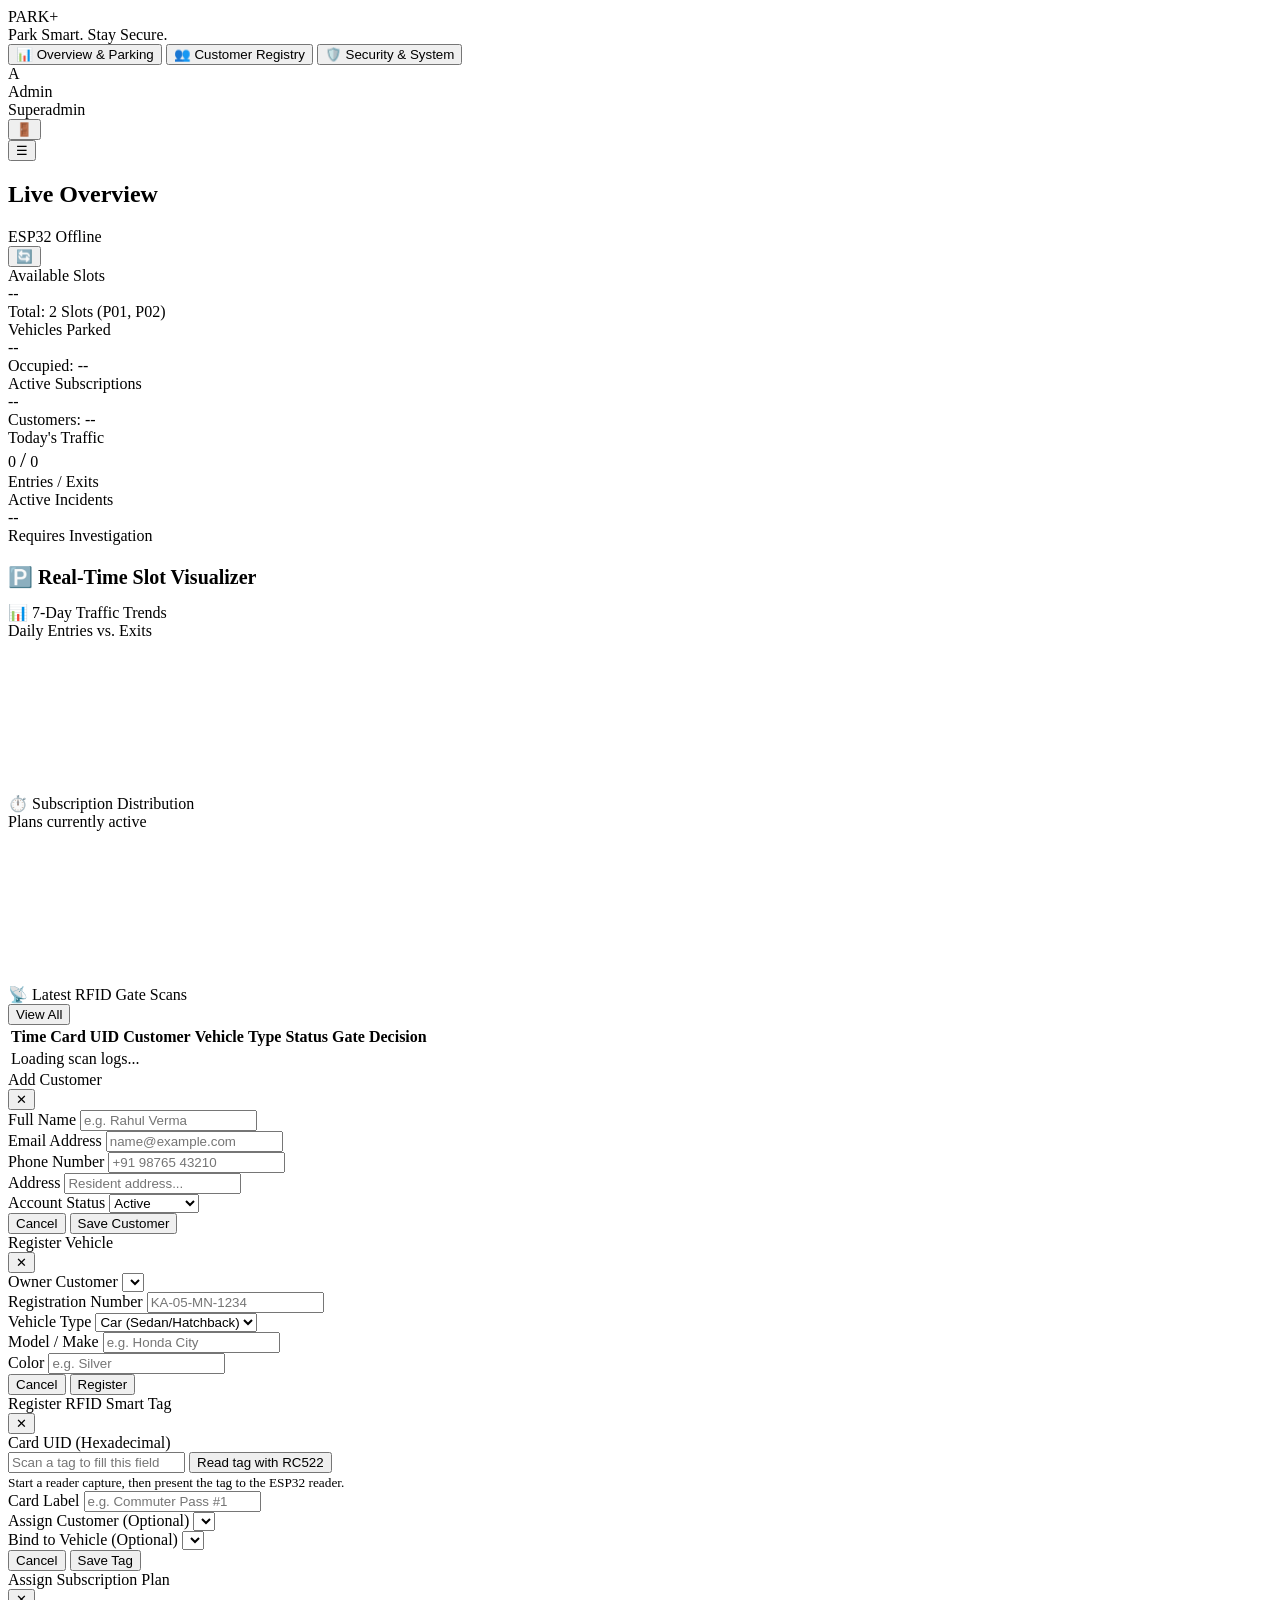
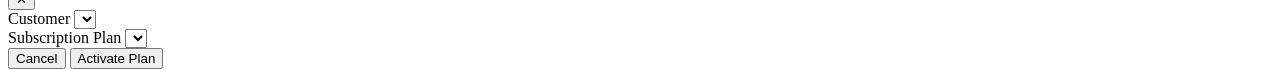
==== frontend/templates/index.html @ 94f4ef4c "feat: Implement machine learning models for parking duration prediction - Added model training scrip" ====
<!DOCTYPE html>
<html lang="en">
<head>
  <meta charset="UTF-8">
  <meta name="viewport" content="width=device-width, initial-scale=1.0">
  <title>PARK+ | Intelligent Parking &amp; Vehicle Security System</title>
  <link rel="stylesheet" href="/static/css/style.css">
  <script src="/static/vendor/chart.umd.min.js"></script>
</head>
<body>

  <div class="app-wrapper">
    
    <!-- ==================== SIDEBAR ==================== -->
    <aside class="sidebar" id="sidebar">
      <div class="brand-header">
        <div class="brand-logo-wrap">
          <div>
            <div class="brand-title">
              PARK<span class="brand-plus">+</span>
            </div>
            <div class="brand-tagline">Park Smart. Stay Secure.</div>
          </div>
        </div>
      </div>

      <nav class="nav-menu" aria-label="Main navigation">
        <button class="nav-item nav-group-item active" type="button" data-group="overview">
          <span>📊</span> Overview &amp; Parking
        </button>
        <button class="nav-item nav-group-item" type="button" data-group="registry">
          <span>👥</span> Customer Registry
        </button>
        <button class="nav-item nav-group-item" type="button" data-group="operations">
          <span>🛡️</span> Security &amp; System
        </button>
      </nav>

      <div class="sidebar-footer">
        <div class="admin-profile-pill">
          <div class="admin-avatar" id="adminAvatar">A</div>
          <div class="admin-meta">
            <div class="admin-name" id="adminNameDisplay">Admin</div>
            <div class="admin-role" id="adminRoleDisplay">Superadmin</div>
          </div>
        </div>
        <button id="logoutBtn" class="btn btn-sm btn-outline" title="Log Out">🚪</button>
      </div>
    </aside>

    <!-- ==================== MAIN CONTENT WRAPPER ==================== -->
    <div class="main-wrapper">
      
      <!-- Top Navbar -->
      <header class="top-navbar">
        <div class="page-title-wrap">
          <button class="mobile-menu-toggle" id="mobileMenuToggle">☰</button>
          <h2 class="current-page-title" id="pageTitle">Live Overview</h2>
        </div>

        <div class="navbar-actions">
          <!-- ESP32 Online status pill -->
          <div class="system-status-badge" id="deviceStatusPill">
            <span class="status-dot offline" id="deviceStatusDot"></span>
            <span id="deviceStatusText">ESP32 Offline</span>
          </div>

          <!-- Refresh Data button -->
          <button class="btn btn-sm btn-outline" id="refreshDataBtn" title="Refresh Current View">
            🔄
          </button>
        </div>
      </header>

      <nav class="module-tabs" id="moduleTabs" aria-label="Modules in this section"></nav>

      <!-- Body / Views Container -->
      <main class="content-body">
        
        <!-- ==================== 1. DASHBOARD VIEW ==================== -->
        <section id="view-dashboard" class="page-view">
          
          <!-- Top KPI Tiles -->
          <div class="kpi-grid">
            <div class="kpi-card kpi-primary">
              <div class="kpi-label">Available Slots</div>
              <div class="kpi-value" id="kpiAvailableSlots">--</div>
              <div class="kpi-footer">Total: 2 Slots (P01, P02)</div>
            </div>

            <div class="kpi-card kpi-secondary">
              <div class="kpi-label">Vehicles Parked</div>
              <div class="kpi-value" id="kpiVehiclesParked">--</div>
              <div class="kpi-footer">Occupied: <span id="kpiOccupiedSlots">--</span></div>
            </div>

            <div class="kpi-card kpi-accent">
              <div class="kpi-label">Active Subscriptions</div>
              <div class="kpi-value" id="kpiActiveSubs">--</div>
              <div class="kpi-footer">Customers: <span id="kpiTotalCustomers">--</span></div>
            </div>

            <div class="kpi-card kpi-warning">
              <div class="kpi-label">Today's Traffic</div>
              <div class="kpi-value"><span id="kpiTodayEntries">0</span><span style="font-size:22px;margin:0 4px;">/</span><span id="kpiTodayExits">0</span></div>
              <div class="kpi-footer">Entries / Exits</div>
            </div>

            <div class="kpi-card kpi-danger">
              <div class="kpi-label">Active Incidents</div>
              <div class="kpi-value" id="kpiActiveIncidents">--</div>
              <div class="kpi-footer">Requires Investigation</div>
            </div>
          </div>

          <!-- Parking Slot Live Visualizer Cards (P01 & P02) -->
          <h3 style="margin-bottom: 14px; font-size: 20px;">🅿️ Real-Time Slot Visualizer</h3>
          <div class="slots-showcase-grid" id="slotsShowcaseGrid">
            <!-- Dynamically populated slot cards -->
          </div>

          <!-- Charts Grid -->
          <div class="chart-grid">
            <div class="chart-box">
              <div class="card-header">
                <div class="card-title">📊 7-Day Traffic Trends</div>
                <div class="card-subtitle">Daily Entries vs. Exits</div>
              </div>
              <div class="chart-canvas-container">
                <canvas id="trafficTrendChart"></canvas>
              </div>
            </div>

            <div class="chart-box">
              <div class="card-header">
                <div class="card-title">⏱️ Subscription Distribution</div>
                <div class="card-subtitle">Plans currently active</div>
              </div>
              <div class="chart-canvas-container">
                <canvas id="subscriptionDistChart"></canvas>
              </div>
            </div>
          </div>

          <!-- Recent Activity Tables -->
          <div class="card">
            <div class="card-header">
              <div class="card-title">📡 Latest RFID Gate Scans</div>
              <button class="btn btn-sm btn-outline" onclick="app.navigateTo('rfid')">View All</button>
            </div>
            <div class="table-container" style="margin-bottom: 0;">
              <table class="neo-table">
                <thead>
                  <tr>
                    <th>Time</th>
                    <th>Card UID</th>
                    <th>Customer</th>
                    <th>Vehicle</th>
                    <th>Type</th>
                    <th>Status</th>
                    <th>Gate Decision</th>
                  </tr>
                </thead>
                <tbody id="recentScansTableBody">
                  <tr><td colspan="7" class="text-center">Loading scan logs...</td></tr>
                </tbody>
              </table>
            </div>
          </div>

        </section>

        <!-- ==================== 2. PARKING & SESSIONS VIEW ==================== -->
        <section id="view-parking" class="page-view" style="display: none;">
          <div class="card">
            <div class="card-header">
              <div class="card-title">🅿️ Physical Parking Slots</div>
            </div>
            <div class="slots-showcase-grid" id="parkingSlotsDetailedGrid"></div>
          </div>

          <div class="card">
            <div class="card-header">
              <div class="card-title">📋 Parking Sessions Log</div>
              <div style="display:flex; gap:10px;">
                <select id="sessionStatusFilter" class="form-control" style="width: auto; padding: 6px 12px;">
                  <option value="">All Statuses</option>
                  <option value="active">Active Only</option>
                  <option value="completed">Completed</option>
                </select>
                <button class="btn btn-sm btn-outline" id="filterSessionsBtn">Apply</button>
              </div>
            </div>
            <div class="table-container">
              <table class="neo-table">
                <thead>
                  <tr>
                    <th>Session Code</th>
                    <th>Slot</th>
                    <th>Vehicle</th>
                    <th>Customer</th>
                    <th>Entry Time</th>
                    <th>Exit Time</th>
                    <th>Duration</th>
                    <th>Billed</th>
                    <th>Status</th>
                  </tr>
                </thead>
                <tbody id="sessionsTableBody">
                  <tr><td colspan="9" class="text-center">Loading parking sessions...</td></tr>
                </tbody>
              </table>
            </div>
          </div>
        </section>

        <!-- ==================== 3. CUSTOMER MANAGEMENT ==================== -->
        <section id="view-customers" class="page-view" style="display: none;">
          <div class="card">
            <div class="card-header">
              <div class="card-title">👥 Registered Customers</div>
              <button class="btn btn-sm btn-primary" onclick="app.openCustomerModal()">+ Add Customer</button>
            </div>
            <div style="display:flex; gap:12px; margin-bottom: 16px;">
              <input type="text" id="customerSearchInput" class="form-control" placeholder="Search by name, email, phone or code...">
              <button class="btn btn-sm btn-outline" id="customerSearchBtn">Search</button>
            </div>
            <div class="table-container">
              <table class="neo-table">
                <thead>
                  <tr>
                    <th>Code</th>
                    <th>Name</th>
                    <th>Email</th>
                    <th>Phone</th>
                    <th>Vehicles</th>
                    <th>RFID Cards</th>
                    <th>Status</th>
                    <th>Actions</th>
                  </tr>
                </thead>
                <tbody id="customersTableBody">
                  <tr><td colspan="8" class="text-center">Loading customers...</td></tr>
                </tbody>
              </table>
            </div>
          </div>
        </section>

        <!-- ==================== 4. VEHICLE MANAGEMENT ==================== -->
        <section id="view-vehicles" class="page-view" style="display: none;">
          <div class="card">
            <div class="card-header">
              <div class="card-title">🚙 Vehicle Registry</div>
              <button class="btn btn-sm btn-primary" onclick="app.openVehicleModal()">+ Register Vehicle</button>
            </div>
            <div style="display:flex; gap:12px; margin-bottom: 16px;">
              <input type="text" id="vehicleSearchInput" class="form-control" placeholder="Search registration number, model...">
              <button class="btn btn-sm btn-outline" id="vehicleSearchBtn">Search</button>
            </div>
            <div class="table-container">
              <table class="neo-table">
                <thead>
                  <tr>
                    <th>Reg Number</th>
                    <th>Customer</th>
                    <th>Type</th>
                    <th>Model</th>
                    <th>Color</th>
                    <th>Linked Tag</th>
                    <th>Status</th>
                    <th>Actions</th>
                  </tr>
                </thead>
                <tbody id="vehiclesTableBody">
                  <tr><td colspan="8" class="text-center">Loading vehicles...</td></tr>
                </tbody>
              </table>
            </div>
          </div>
        </section>

        <!-- ==================== 5. RFID CARD MANAGEMENT ==================== -->
        <section id="view-rfid" class="page-view" style="display: none;">
          <div class="card">
            <div class="card-header">
              <div class="card-title">💳 RFID Smart Tags</div>
              <button class="btn btn-sm btn-primary" onclick="app.openRfidModal()">+ Register RFID Card</button>
            </div>
            <div class="table-container">
              <table class="neo-table">
                <thead>
                  <tr>
                    <th>Card UID</th>
                    <th>Label</th>
                    <th>Assigned Customer</th>
                    <th>Vehicle</th>
                    <th>Status</th>
                    <th>Last Used</th>
                    <th>Actions</th>
                  </tr>
                </thead>
                <tbody id="rfidCardsTableBody">
                  <tr><td colspan="7" class="text-center">Loading RFID tags...</td></tr>
                </tbody>
              </table>
            </div>
          </div>

          <div class="card">
            <div class="card-header">
              <div class="card-title">⚠️ Unregistered / Blocked RFID Scan Alerts</div>
            </div>
            <div class="table-container">
              <table class="neo-table">
                <thead>
                  <tr>
                    <th>UID Scanned</th>
                    <th>Device</th>
                    <th>Denial Reason</th>
                    <th>Attempts</th>
                    <th>Latest Attempt</th>
                    <th>Quick Action</th>
                  </tr>
                </thead>
                <tbody id="unregisteredScansTableBody">
                  <tr><td colspan="6" class="text-center">No unauthorized scans detected.</td></tr>
                </tbody>
              </table>
            </div>
          </div>
        </section>

        <!-- ==================== 6. SUBSCRIPTION MANAGEMENT ==================== -->
        <section id="view-subscriptions" class="page-view" style="display: none;">
          <div class="card">
            <div class="card-header">
              <div class="card-title">⏱️ Subscription Plans</div>
              <button class="btn btn-sm btn-primary" onclick="app.openPlanModal()">+ Create Plan</button>
            </div>
            <div class="kpi-grid" id="subscriptionPlansGrid"></div>
          </div>

          <div class="card">
            <div class="card-header">
              <div class="card-title">📜 Customer Subscriptions &amp; Balances</div>
              <button class="btn btn-sm btn-accent" onclick="app.openAssignSubModal()">+ Assign Plan to Customer</button>
            </div>
            <div class="table-container">
              <table class="neo-table">
                <thead>
                  <tr>
                    <th>Subscription Code</th>
                    <th>Customer</th>
                    <th>Plan</th>
                    <th>Remaining Balance</th>
                    <th>Consumed</th>
                    <th>Expiry Date</th>
                    <th>Status</th>
                    <th>Actions</th>
                  </tr>
                </thead>
                <tbody id="subscriptionsTableBody">
                  <tr><td colspan="8" class="text-center">Loading customer subscriptions...</td></tr>
                </tbody>
              </table>
            </div>
          </div>

          <div class="card">
            <div class="card-header">
              <div class="card-title">📑 Immutable Transaction Ledger</div>
            </div>
            <div class="table-container">
              <table class="neo-table">
                <thead>
                  <tr>
                    <th>Txn Code</th>
                    <th>Customer</th>
                    <th>Type</th>
                    <th>Seconds Amount</th>
                    <th>Balance After</th>
                    <th>Amount (₹)</th>
                    <th>Timestamp</th>
                    <th>Description</th>
                  </tr>
                </thead>
                <tbody id="transactionsTableBody">
                  <tr><td colspan="8" class="text-center">Loading transactions...</td></tr>
                </tbody>
              </table>
            </div>
          </div>
        </section>

        <!-- ==================== 7. SECURITY & INCIDENTS ==================== -->
        <section id="view-security" class="page-view" style="display: none;">
          <div class="card">
            <div class="card-header">
              <div class="card-title">🚨 Security Incident Center</div>
              <button class="btn btn-sm btn-danger" onclick="app.openSecurityModal()">+ Log Manual Incident</button>
            </div>
            <div style="display:flex; gap:12px; margin-bottom: 16px;">
              <select id="incidentSeverityFilter" class="form-control" style="width: auto;">
                <option value="">All Severities</option>
                <option value="critical">Critical</option>
                <option value="high">High</option>
                <option value="medium">Medium</option>
                <option value="low">Low</option>
              </select>
              <select id="incidentStatusFilter" class="form-control" style="width: auto;">
                <option value="">All Statuses</option>
                <option value="open">Open</option>
                <option value="investigating">Investigating</option>
                <option value="resolved">Resolved</option>
                <option value="dismissed">Dismissed</option>
              </select>
              <button class="btn btn-sm btn-outline" id="filterIncidentsBtn">Filter</button>
            </div>
            <div class="table-container">
              <table class="neo-table">
                <thead>
                  <tr>
                    <th>Event Code</th>
                    <th>Type</th>
                    <th>Severity</th>
                    <th>Description</th>
                    <th>Slot / Vehicle</th>
                    <th>Status</th>
                    <th>Created At</th>
                    <th>Actions</th>
                  </tr>
                </thead>
                <tbody id="incidentsTableBody">
                  <tr><td colspan="8" class="text-center">Loading security incidents...</td></tr>
                </tbody>
              </table>
            </div>
          </div>
        </section>

        <!-- ==================== 8. HELPDESK ==================== -->
        <section id="view-helpdesk" class="page-view" style="display: none;">
          <div class="card">
            <div class="card-header">
              <div class="card-title">🎫 Customer Support &amp; Helpdesk</div>
              <button class="btn btn-sm btn-primary" onclick="app.openTicketModal()">+ New Ticket</button>
            </div>
            <div class="table-container">
              <table class="neo-table">
                <thead>
                  <tr>
                    <th>Ticket Code</th>
                    <th>Subject</th>
                    <th>Customer</th>
                    <th>Priority</th>
                    <th>Status</th>
                    <th>Created</th>
                    <th>Actions</th>
                  </tr>
                </thead>
                <tbody id="helpdeskTableBody">
                  <tr><td colspan="7" class="text-center">Loading helpdesk tickets...</td></tr>
                </tbody>
              </table>
            </div>
          </div>
        </section>

        <!-- ==================== 9. IOT DEVICE MANAGEMENT ==================== -->
        <section id="view-devices" class="page-view" style="display: none;">
          <div class="card">
            <div class="card-header">
              <div class="card-title">📡 ESP32 &amp; IoT Hardware Controllers</div>
              <button class="btn btn-sm btn-outline" onclick="app.loadDevices()">Ping Heartbeat</button>
            </div>
            <div class="table-container">
              <table class="neo-table">
                <thead>
                  <tr>
                    <th>Device Code</th>
                    <th>Name</th>
                    <th>Type</th>
                    <th>IP Address</th>
                    <th>Firmware</th>
                    <th>Status</th>
                    <th>Last Heartbeat</th>
                  </tr>
                </thead>
                <tbody id="devicesTableBody">
                  <tr><td colspan="7" class="text-center">Loading IoT devices...</td></tr>
                </tbody>
              </table>
            </div>
          </div>

          <div class="card">
            <div class="card-header">
              <div class="card-title">🔌 ESP32 Hardware Wiring &amp; REST Endpoints</div>
            </div>
            <div style="font-size: 14px; line-height: 1.6;">
              <p><strong>Configured LAN Endpoint:</strong> <code>http://&lt;PC_IP&gt;:5000/api/parking/entry</code></p>
              <p><strong>Heartbeat Endpoint:</strong> <code>http://&lt;PC_IP&gt;:5000/api/devices/heartbeat</code></p>
              <p><strong>Ultrasonic Sensor Telemetry:</strong> <code>http://&lt;PC_IP&gt;:5000/api/slots/update</code></p>
              <div style="margin-top: 14px; padding: 12px; background: #FAF7F2; border: var(--border-thin); border-radius: 4px;">
                <strong>ESP32 Hardware Pinouts Configured:</strong><br>
                • RFID RC522: SS/SDA (GPIO 5), SCK (GPIO 18), MOSI (GPIO 23), MISO (GPIO 19), RST (GPIO 26)<br>
                • Ultrasonic Sensor Slot 1: TRIG (GPIO 12), ECHO (GPIO 13)<br>
                • Ultrasonic Sensor Slot 2: TRIG (GPIO 27), ECHO (GPIO 14)<br>
                • SG90 Barrier Servo: Signal (GPIO 4)<br>
                • I2C LCD Display: SDA (GPIO 21), SCL (GPIO 22)<br>
                • Buzzer: GPIO 15
              </div>
            </div>
          </div>
        </section>

        <!-- ==================== 10. ANALYTICS & REPORTS ==================== -->
        <section id="view-analytics" class="page-view" style="display: none;">
          <div class="card">
            <div class="card-header">
              <div class="card-title">📈 Analytics Overview</div>
              <div style="display:flex; gap:10px;">
                <button class="btn btn-sm btn-outline" onclick="app.downloadReport('sessions')">📥 Export Sessions (CSV)</button>
                <button class="btn btn-sm btn-outline" onclick="app.downloadReport('transactions')">📥 Export Transactions (CSV)</button>
              </div>
            </div>
            <div class="kpi-grid">
              <div class="kpi-card kpi-primary">
                <div class="kpi-label">Avg Parking Duration</div>
                <div class="kpi-value" id="analyticsAvgDuration">--</div>
                <div class="kpi-footer">Based on completed sessions</div>
              </div>
              <div class="kpi-card kpi-secondary">
                <div class="kpi-label">Total Revenue</div>
                <div class="kpi-value" id="analyticsTotalRevenue">--</div>
                <div class="kpi-footer">Subscriptions &amp; Overages</div>
              </div>
              <div class="kpi-card kpi-accent">
                <div class="kpi-label">Total Sessions</div>
                <div class="kpi-value" id="analyticsTotalSessions">--</div>
                <div class="kpi-footer">Past 30 days</div>
              </div>
            </div>

            <div class="chart-box">
              <div class="card-header">
                <div class="card-title">⏰ Peak Parking Hours</div>
                <div class="card-subtitle">Vehicles arriving by hour of day (00:00 - 23:00)</div>
              </div>
              <div class="chart-canvas-container chart-canvas-container-wide">
                <canvas id="peakHoursChart"></canvas>
              </div>
            </div>
          </div>
        </section>

        <!-- ==================== 11. SETTINGS VIEW ==================== -->
        <section id="view-settings" class="page-view" style="display: none;">
          <div class="card">
            <div class="card-header">
              <div class="card-title">⚙️ System Configuration</div>
            </div>
            <form id="settingsForm">
              <div class="form-row">
                <div class="form-group">
                  <label class="form-label">Min Entry Allowance (Seconds)</label>
                  <input type="number" id="setting_min_allowance" class="form-control" value="900" required>
                  <small style="color:var(--color-text-muted);">Minimum remaining seconds to authorize gate entry (e.g. 900s = 15m).</small>
                </div>
                <div class="form-group">
                  <label class="form-label">Overage Rate (Paise / Hour)</label>
                  <input type="number" id="setting_overage_rate" class="form-control" value="5000" required>
                  <small style="color:var(--color-text-muted);">Rate charged for parking beyond balance (5000 paise = ₹50/hr).</small>
                </div>
              </div>

              <div class="form-row">
                <div class="form-group">
                  <label class="form-label">Device Heartbeat Timeout (Seconds)</label>
                  <input type="number" id="setting_heartbeat_timeout" class="form-control" value="60" required>
                  <small style="color:var(--color-text-muted);">After this time without ping, ESP32 is flagged offline.</small>
                </div>
                <div class="form-group">
                  <label class="form-label">Slot Distance Threshold (cm)</label>
                  <input type="number" step="0.1" id="setting_slot_threshold" class="form-control" value="20.0" required>
                  <small style="color:var(--color-text-muted);">Distance below which vehicle is physically confirmed in slot.</small>
                </div>
              </div>

              <button type="submit" class="btn btn-primary" style="margin-top: 10px;">Save Configuration</button>
            </form>
          </div>
        </section>

      </main>
    </div>
  </div>

  <!-- ==================== MODALS ==================== -->

  <!-- Customer Modal -->
  <div class="modal-overlay" id="customerModal">
    <div class="modal-card">
      <div class="modal-header">
        <div class="modal-title" id="customerModalTitle">Add Customer</div>
        <button class="modal-close-btn" onclick="app.closeModal('customerModal')">✕</button>
      </div>
      <form id="customerForm">
        <input type="hidden" id="custFormId">
        <div class="modal-body">
          <div class="form-group">
            <label class="form-label">Full Name</label>
            <input type="text" id="custFormName" class="form-control" required placeholder="e.g. Rahul Verma">
          </div>
          <div class="form-row">
            <div class="form-group">
              <label class="form-label">Email Address</label>
              <input type="email" id="custFormEmail" class="form-control" required placeholder="name@example.com">
            </div>
            <div class="form-group">
              <label class="form-label">Phone Number</label>
              <input type="text" id="custFormPhone" class="form-control" required placeholder="+91 98765 43210">
            </div>
          </div>
          <div class="form-group">
            <label class="form-label">Address</label>
            <input type="text" id="custFormAddress" class="form-control" placeholder="Resident address...">
          </div>
          <div class="form-group">
            <label class="form-label">Account Status</label>
            <select id="custFormStatus" class="form-control">
              <option value="active">Active</option>
              <option value="inactive">Inactive</option>
              <option value="suspended">Suspended</option>
            </select>
          </div>
        </div>
        <div class="modal-footer">
          <button type="button" class="btn btn-outline" onclick="app.closeModal('customerModal')">Cancel</button>
          <button type="submit" class="btn btn-primary">Save Customer</button>
        </div>
      </form>
    </div>
  </div>

  <!-- Vehicle Modal -->
  <div class="modal-overlay" id="vehicleModal">
    <div class="modal-card">
      <div class="modal-header">
        <div class="modal-title" id="vehicleModalTitle">Register Vehicle</div>
        <button class="modal-close-btn" onclick="app.closeModal('vehicleModal')">✕</button>
      </div>
      <form id="vehicleForm">
        <input type="hidden" id="vehFormId">
        <div class="modal-body">
          <div class="form-group">
            <label class="form-label">Owner Customer</label>
            <select id="vehFormUser" class="form-control" required></select>
          </div>
          <div class="form-row">
            <div class="form-group">
              <label class="form-label">Registration Number</label>
              <input type="text" id="vehFormReg" class="form-control" required placeholder="KA-05-MN-1234">
            </div>
            <div class="form-group">
              <label class="form-label">Vehicle Type</label>
              <select id="vehFormType" class="form-control">
                <option value="car">Car (Sedan/Hatchback)</option>
                <option value="suv">SUV</option>
                <option value="bike">Two-Wheeler</option>
                <option value="ev">Electric Vehicle (EV)</option>
              </select>
            </div>
          </div>
          <div class="form-row">
            <div class="form-group">
              <label class="form-label">Model / Make</label>
              <input type="text" id="vehFormModel" class="form-control" placeholder="e.g. Honda City">
            </div>
            <div class="form-group">
              <label class="form-label">Color</label>
              <input type="text" id="vehFormColor" class="form-control" placeholder="e.g. Silver">
            </div>
          </div>
        </div>
        <div class="modal-footer">
          <button type="button" class="btn btn-outline" onclick="app.closeModal('vehicleModal')">Cancel</button>
          <button type="submit" class="btn btn-primary">Register</button>
        </div>
      </form>
    </div>
  </div>

  <!-- RFID Modal -->
  <div class="modal-overlay" id="rfidModal">
    <div class="modal-card">
      <div class="modal-header">
        <div class="modal-title">Register RFID Smart Tag</div>
        <button class="modal-close-btn" onclick="app.closeModal('rfidModal')">✕</button>
      </div>
      <form id="rfidForm">
        <div class="modal-body">
          <div class="form-group">
            <label class="form-label">Card UID (Hexadecimal)</label>
            <div class="rfid-capture-control">
              <input type="text" id="rfidFormUid" class="form-control" required readonly placeholder="Scan a tag to fill this field">
              <button type="button" id="rfidCaptureBtn" class="btn btn-primary" onclick="app.requestRfidCapture()">Read tag with RC522</button>
            </div>
            <small id="rfidCaptureStatus" class="form-help" aria-live="polite">Start a reader capture, then present the tag to the ESP32 reader.</small>
          </div>
          <div class="form-group">
            <label class="form-label">Card Label</label>
            <input type="text" id="rfidFormLabel" class="form-control" placeholder="e.g. Commuter Pass #1">
          </div>
          <div class="form-row">
            <div class="form-group">
              <label class="form-label">Assign Customer (Optional)</label>
              <select id="rfidFormUser" class="form-control"></select>
            </div>
            <div class="form-group">
              <label class="form-label">Bind to Vehicle (Optional)</label>
              <select id="rfidFormVehicle" class="form-control"></select>
            </div>
          </div>
        </div>
        <div class="modal-footer">
          <button type="button" class="btn btn-outline" onclick="app.closeModal('rfidModal')">Cancel</button>
          <button type="submit" class="btn btn-primary">Save Tag</button>
        </div>
      </form>
    </div>
  </div>

  <!-- Assign Subscription Modal -->
  <div class="modal-overlay" id="assignSubModal">
    <div class="modal-card">
      <div class="modal-header">
        <div class="modal-title">Assign Subscription Plan</div>
        <button class="modal-close-btn" onclick="app.closeModal('assignSubModal')">✕</button>
      </div>
      <form id="assignSubForm">
        <div class="modal-body">
          <div class="form-group">
            <label class="form-label">Customer</label>
            <select id="assignSubUser" class="form-control" required></select>
          </div>
          <div class="form-group">
            <label class="form-label">Subscription Plan</label>
            <select id="assignSubPlan" class="form-control" required></select>
          </div>
        </div>
        <div class="modal-footer">
          <button type="button" class="btn btn-outline" onclick="app.closeModal('assignSubModal')">Cancel</button>
          <button type="submit" class="btn btn-accent">Activate Plan</button>
        </div>
      </form>
    </div>
  </div>

  <!-- Toast Container -->
  <div class="toast-container" id="toastContainer"></div>

  <!-- App Scripts -->
  <script src="/static/js/app.js"></script>
</body>
</html>
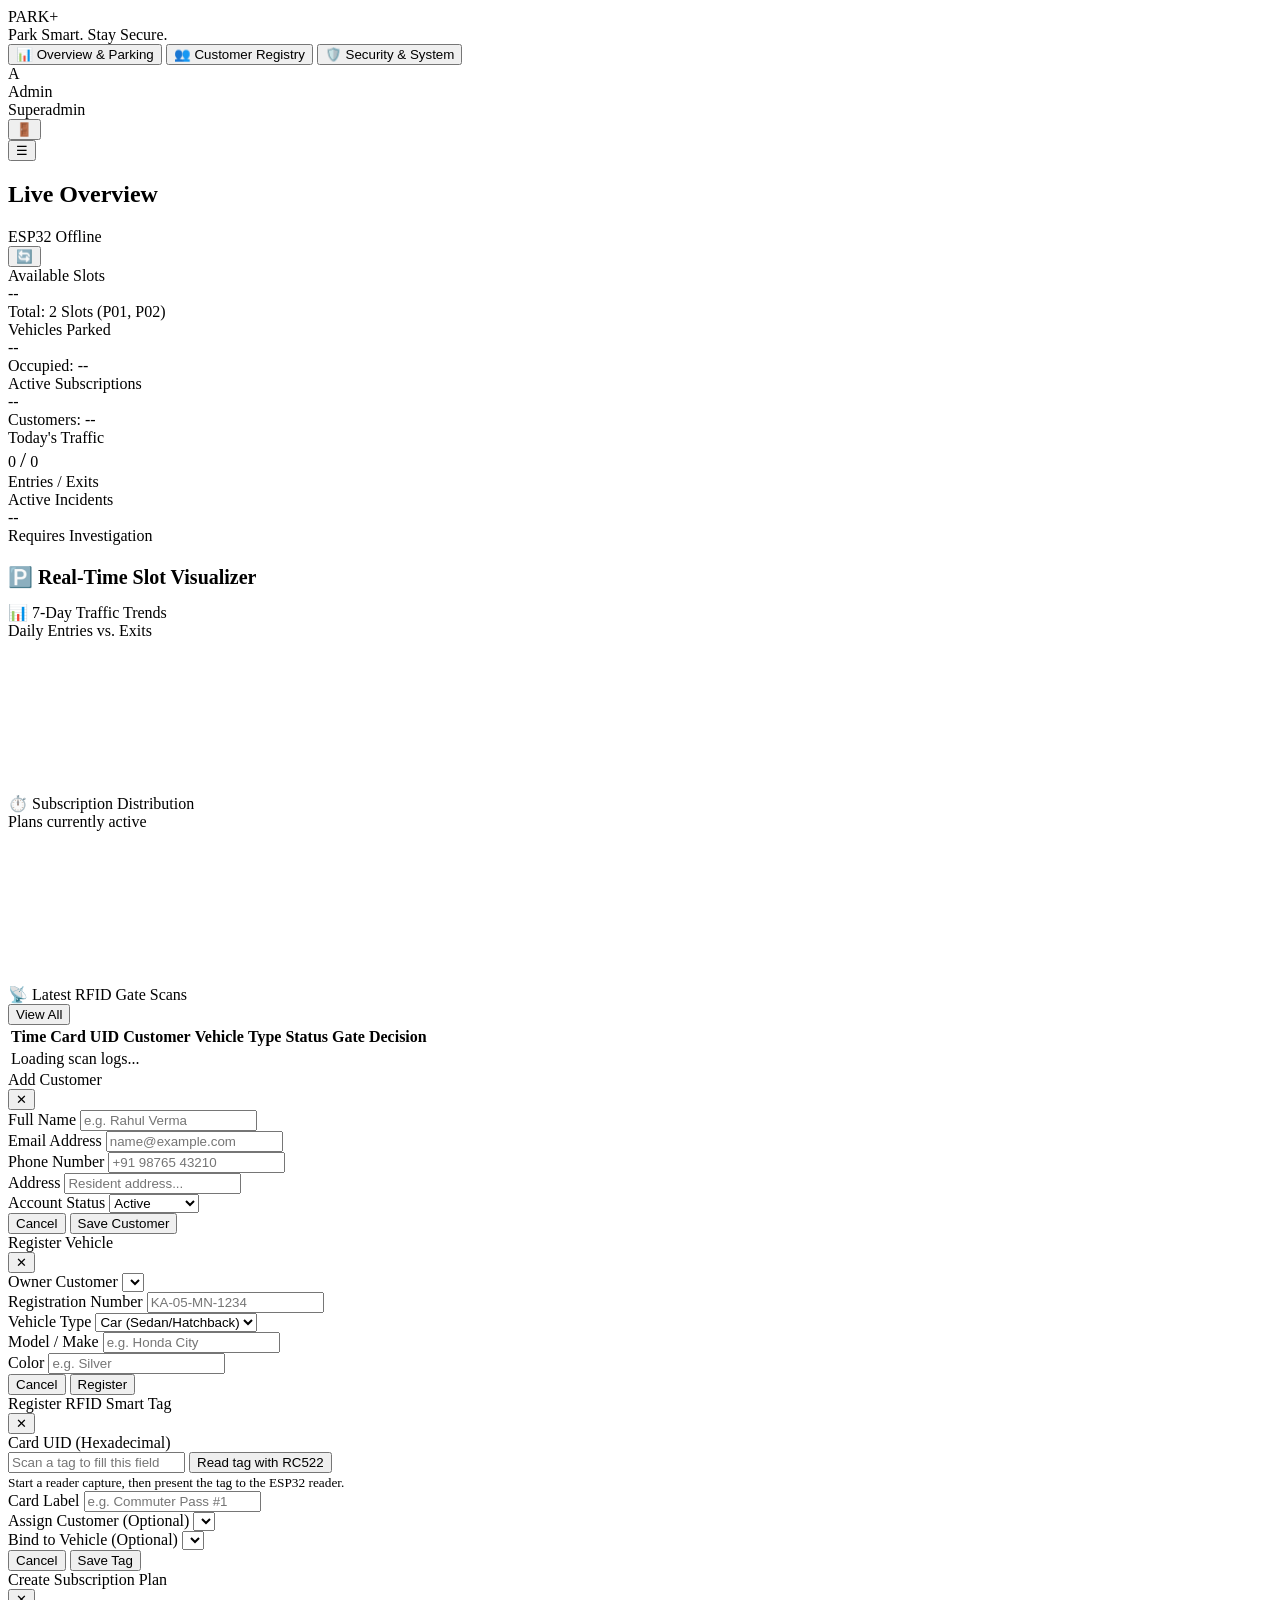
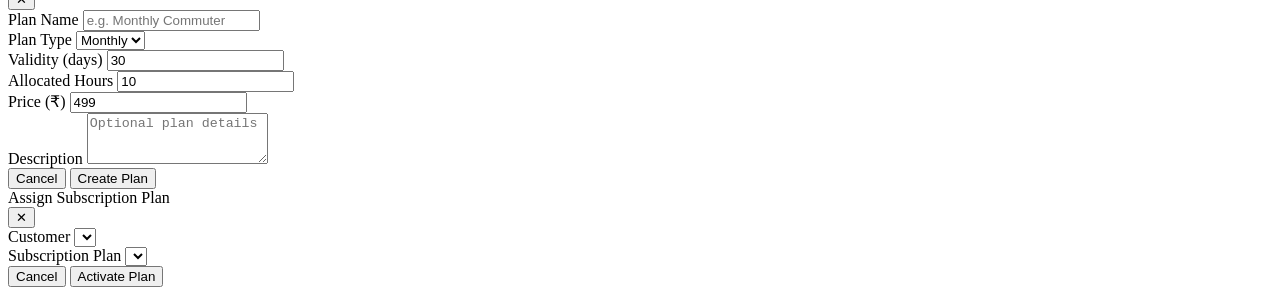
==== commit 8bbf9cbb: "Enhance security features and user management - Implemented a new endpoint to delete users along wit" ====
--- a/frontend/templates/index.html
+++ b/frontend/templates/index.html
@@ -395,6 +395,20 @@
 
         <!-- ==================== 7. SECURITY & INCIDENTS ==================== -->
         <section id="view-security" class="page-view" style="display: none;">
+          <div class="card">
+            <div class="card-header">
+              <div class="card-title">⏱️ Unscanned Departure Alert</div>
+            </div>
+            <form id="departureAlertSettingsForm">
+              <div class="form-group">
+                <label class="form-label" for="departureAlertMinutes">Empty-slot alert threshold (minutes)</label>
+                <input type="number" id="departureAlertMinutes" class="form-control" min="1" max="1440" step="1" value="3" required>
+                <small class="form-help">Alert the admin and customer if a healthy IR sensor reports the active slot empty this long without an RFID exit scan. Default: 3 minutes.</small>
+              </div>
+              <button type="submit" class="btn btn-primary">Save Security Threshold</button>
+            </form>
+          </div>
+
           <div class="card">
             <div class="card-header">
               <div class="card-title">🚨 Security Incident Center</div>
@@ -732,6 +746,55 @@
     </div>
   </div>
 
+  <!-- Create Subscription Plan Modal -->
+  <div class="modal-overlay" id="planModal">
+    <div class="modal-card">
+      <div class="modal-header">
+        <div class="modal-title">Create Subscription Plan</div>
+        <button class="modal-close-btn" type="button" onclick="app.closeModal('planModal')">✕</button>
+      </div>
+      <form id="planForm">
+        <div class="modal-body">
+          <div class="form-group">
+            <label class="form-label" for="planFormName">Plan Name</label>
+            <input type="text" id="planFormName" class="form-control" required maxlength="100" placeholder="e.g. Monthly Commuter">
+          </div>
+          <div class="form-row">
+            <div class="form-group">
+              <label class="form-label" for="planFormType">Plan Type</label>
+              <select id="planFormType" class="form-control" required>
+                <option value="monthly">Monthly</option>
+                <option value="prepaid">Prepaid</option>
+              </select>
+            </div>
+            <div class="form-group">
+              <label class="form-label" for="planFormDuration">Validity (days)</label>
+              <input type="number" id="planFormDuration" class="form-control" required min="1" step="1" value="30">
+            </div>
+          </div>
+          <div class="form-row">
+            <div class="form-group">
+              <label class="form-label" for="planFormHours">Allocated Hours</label>
+              <input type="number" id="planFormHours" class="form-control" required min="1" step="1" value="10">
+            </div>
+            <div class="form-group">
+              <label class="form-label" for="planFormPrice">Price (₹)</label>
+              <input type="number" id="planFormPrice" class="form-control" required min="0" step="0.01" value="499">
+            </div>
+          </div>
+          <div class="form-group">
+            <label class="form-label" for="planFormDescription">Description</label>
+            <textarea id="planFormDescription" class="form-control" rows="3" placeholder="Optional plan details"></textarea>
+          </div>
+        </div>
+        <div class="modal-footer">
+          <button type="button" class="btn btn-outline" onclick="app.closeModal('planModal')">Cancel</button>
+          <button type="submit" class="btn btn-primary">Create Plan</button>
+        </div>
+      </form>
+    </div>
+  </div>
+
   <!-- Assign Subscription Modal -->
   <div class="modal-overlay" id="assignSubModal">
     <div class="modal-card">
@@ -762,7 +825,7 @@
   <div class="toast-container" id="toastContainer"></div>
 
   <!-- App Scripts -->
-  <script src="/static/js/app.js"></script>
+  <script src="/static/js/app.js?v=20261114.2"></script>
 </body>
 </html>
 
